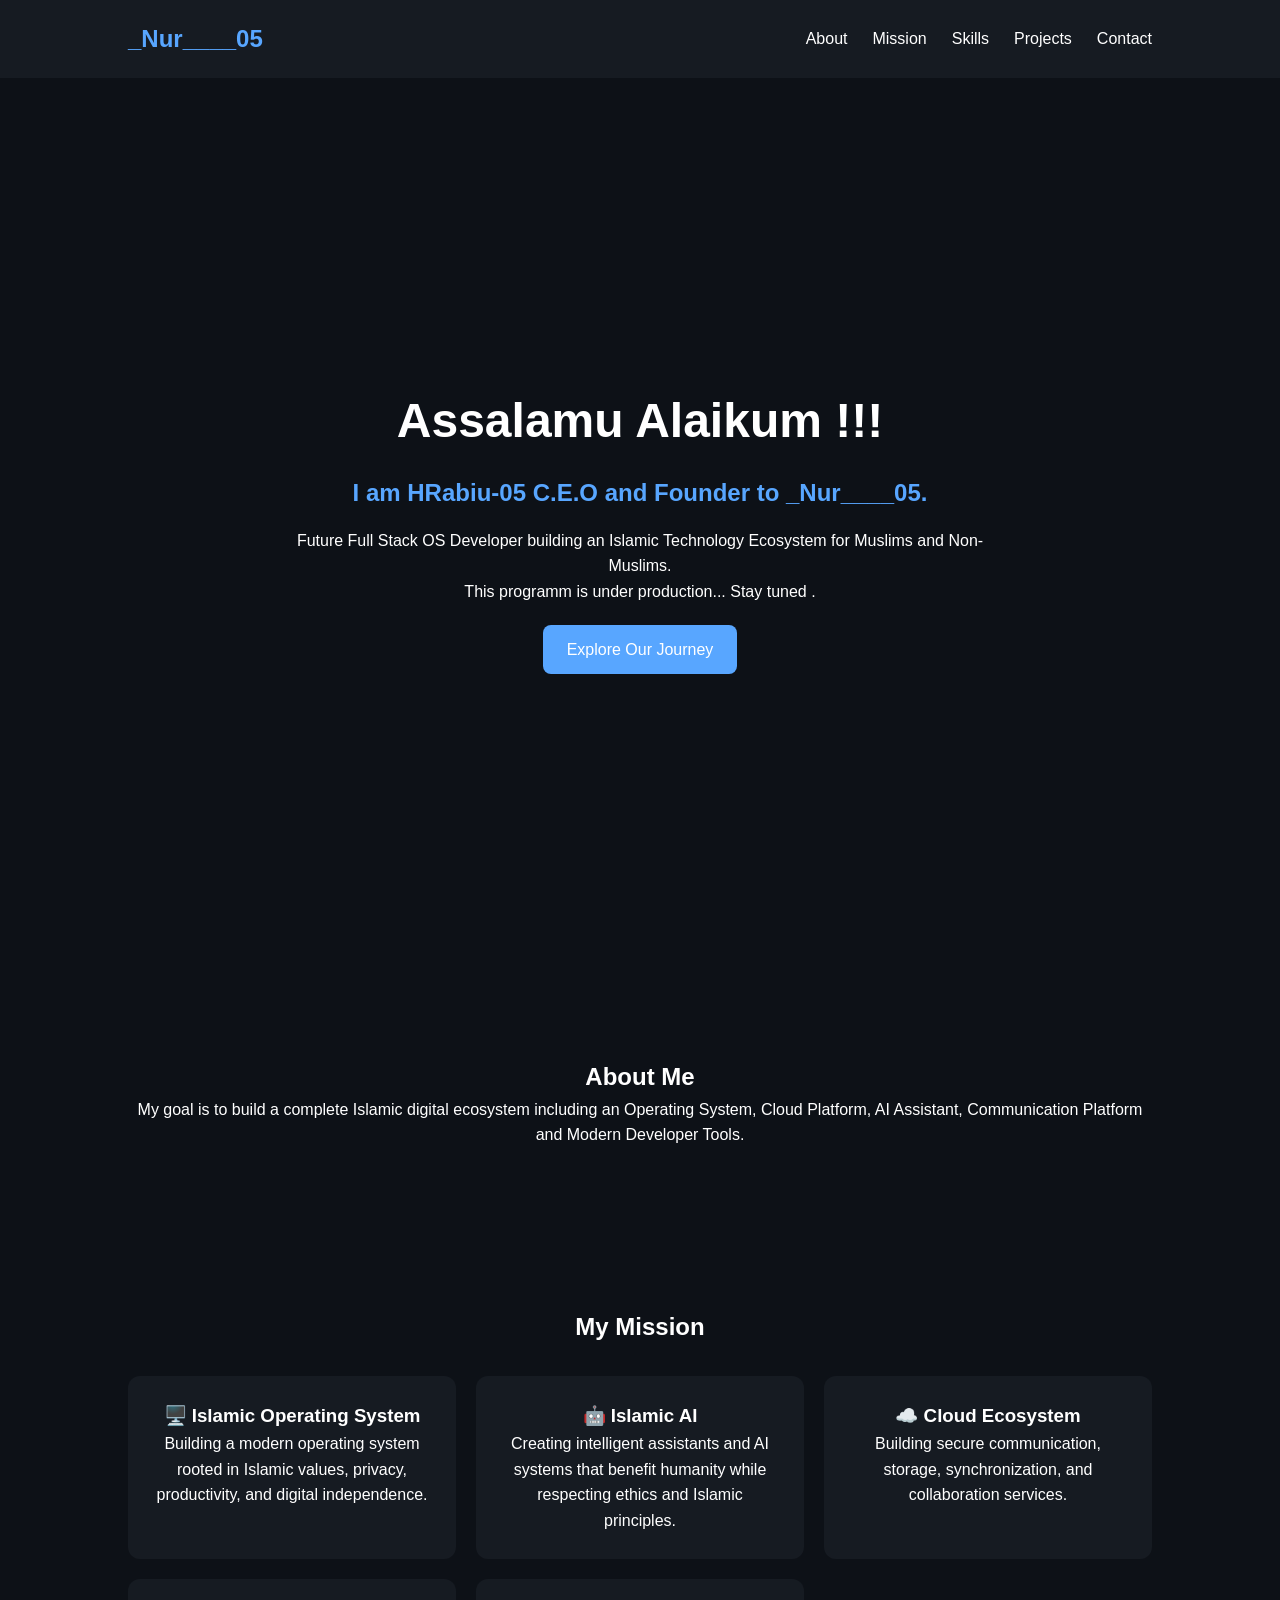
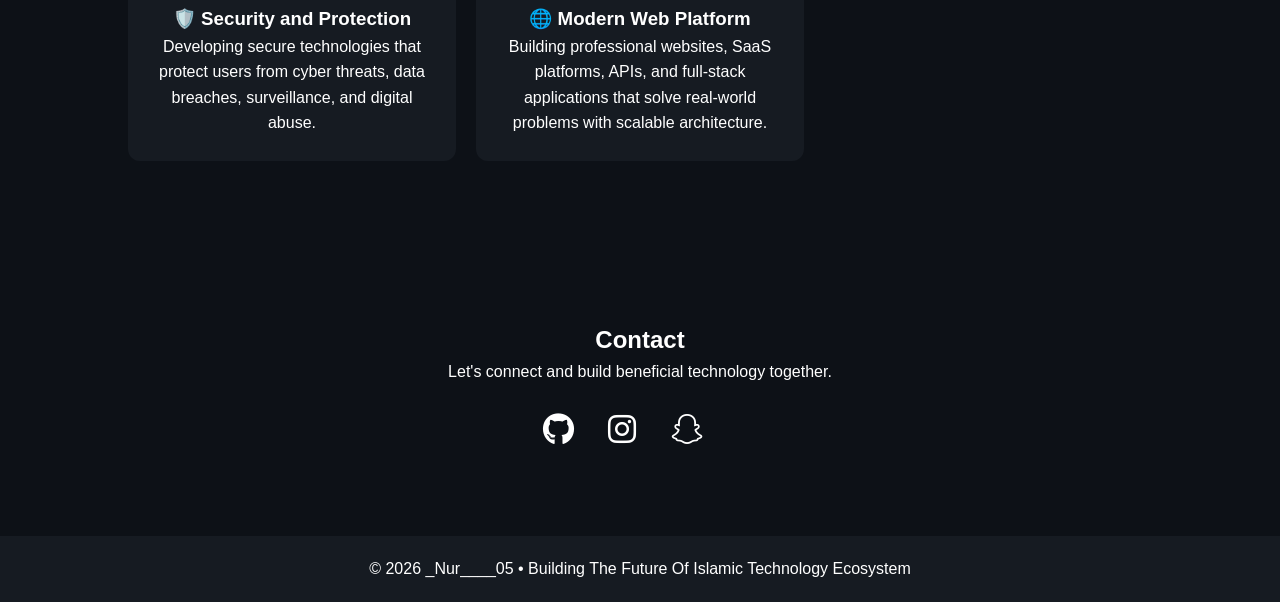
==== _Nur____05/index.html @ 8bd2f9d2 "Add files via upload added _Nur____05 page..." ====
<!DOCTYPE html>
<html lang="en">
<head>
    <meta charset="UTF-8">
    <meta name="viewport" content="width=device-width, initial-scale=1.0">
    <title>_Nur____05 | Future Full Islamic Tech Ecosystem </title>

    <link rel="stylesheet" href="css/style.css">

    <link
    href="https://cdnjs.cloudflare.com/ajax/libs/font-awesome/6.5.1/css/all.min.css"
    rel="stylesheet">
</head>
<body>

<header>
    <nav class="navbar">
        <h2 class="logo">_Nur____05</h2>

        <ul class="nav-links">
            <li><a href="#about">About</a></li>
            <li><a href="#mission">Mission</a></li>
            <li><a href="#skills">Skills</a></li>
            <li><a href="#projects">Projects</a></li>
            <li><a href="#contact">Contact</a></li>
        </ul>

        <div class="menu-btn">
            <i class="fas fa-bars"></i>
        </div>
    </nav>
</header>

<section class="hero">

    <div class="hero-content">

        <h1>Assalamu Alaikum !!! </h1>

        <h2>I am HRabiu-05 C.E.O and Founder to _Nur____05. </h2>

        <p>
            Future Full Stack OS Developer building an Islamic
            Technology Ecosystem for Muslims and Non-Muslims.
        </p>

        <p>
            This programm is under production... Stay tuned .
        </p>

        <a href="#mission" class="btn">
            Explore Our Journey
        </a>

    </div>

</section>

<section id="about" class="section">

    <h2>About Me</h2>

    <p>
        My goal is to build a complete Islamic digital ecosystem
        including an Operating System, Cloud Platform, AI Assistant,
        Communication Platform and Modern Developer Tools.
    </p>

</section>

<section id="mission" class="section">

    <h2>My Mission</h2>

    <div class="cards">

        <div class="card">
            <h3> 🖥️ Islamic Operating System</h3>
            <p>
                Building a modern operating system rooted in Islamic values,
                privacy, productivity, and digital independence.
            </p>
        </div>

        <div class="card">
            <h3> 🤖 Islamic AI</h3>
            <p>
                Creating intelligent assistants and AI systems that benefit
                humanity while respecting ethics and Islamic principles.
            </p>
        </div>

        <div class="card">
            <h3> ☁️ Cloud Ecosystem</h3>
            <p>
                Building secure communication, storage, synchronization,
                and collaboration services.
            </p>
        </div>

        <div class="card">
            <h3> 🛡️ Security and Protection</h3>
            <p>
                Developing secure technologies that protect users from
                cyber threats, data breaches, surveillance, and digital abuse.
            </p>
        </div>

        <div class="card">
            <h3> 🌐 Modern Web Platform</h3>
            <p>
                Building professional websites, SaaS platforms,
                APIs, and full-stack applications that solve
                real-world problems with scalable architecture.
            </p>
        </div>
    </div>

</section>


<section id="contact" class="section">

    <h2>Contact</h2>

    <p>
        Let's connect and build beneficial technology together.
    </p>

    <div class="socials">

        <a href="https://github.com/HRabiu-05"><i class="fab fa-github"></i></a>
        <a href="https://instagram.com/hrabiu_05__?igsh=cXMOeGNncTNiNW5z"><i class="fab fa-instagram"></i></a>
        <a href="https://www.snapchat.com/add/hrabiu05_social?share_id=TnLLtVIYutQ&locale=en-GB"><i class="fab fa-snapchat"></i></a>
        <a href="https://www.whatsapp.com"><i class="fab fa-whatsApp"></i></a>

    </div>

</section>

<footer>

    <p>
        © 2026 _Nur____05 • Building The Future Of Islamic Technology Ecosystem
    </p>

</footer>

<script src="js/script.js"></script>

</body>
</html>
---- _Nur____05/css/style.css ----
*{
    margin:0;
    padding:0;
    box-sizing:border-box;
    font-family:sans-serif;
}

body{
    background:#0d1117;
    color:white;
    line-height:1.6;
}

.navbar{
    display:flex;
    justify-content:space-between;
    align-items:center;
    padding:20px 10%;
    background:#161b22;
    position:sticky;
    top:0;
}

.logo{
    color:#58a6ff;
}

.nav-links{
    display:flex;
    list-style:none;
    gap:25px;
}

.nav-links a{
    color:white;
    text-decoration:none;
}

.hero{
    min-height:100vh;
    display:flex;
    justify-content:center;
    align-items:center;
    text-align:center;
    padding:20px;
}

.hero h1{
    font-size:3rem;
}

.hero h2{
    color:#58a6ff;
    margin:15px 0;
}

.hero p{
    max-width:700px;
}

.btn{
    display:inline-block;
    margin-top:20px;
    padding:12px 24px;
    background:#58a6ff;
    color:white;
    text-decoration:none;
    border-radius:8px;
}

.section{
    padding:80px 10%;
    text-align:center;
}

.cards{
    display:grid;
    grid-template-columns:repeat(auto-fit,minmax(250px,1fr));
    gap:20px;
    margin-top:30px;
}

.card{
    background:#161b22;
    padding:25px;
    border-radius:12px;
}

.skills{
    display:flex;
    flex-wrap:wrap;
    justify-content:center;
    gap:15px;
    margin-top:25px;
}

.skills span{
    background:#161b22;
    padding:10px 20px;
    border-radius:50px;
}

.socials{
    margin-top:20px;
}

.socials a{
    color:white;
    font-size:2rem;
    margin:0 15px;
}

footer{
    text-align:center;
    padding:20px;
    background:#161b22;
}

.menu-btn{
    display:none;
}

@media(max-width:768px){

    .nav-links{
        display:none;
    }

    .menu-btn{
        display:block;
        font-size:1.5rem;
    }

    .hero h1{
        font-size:2rem;
    }
}
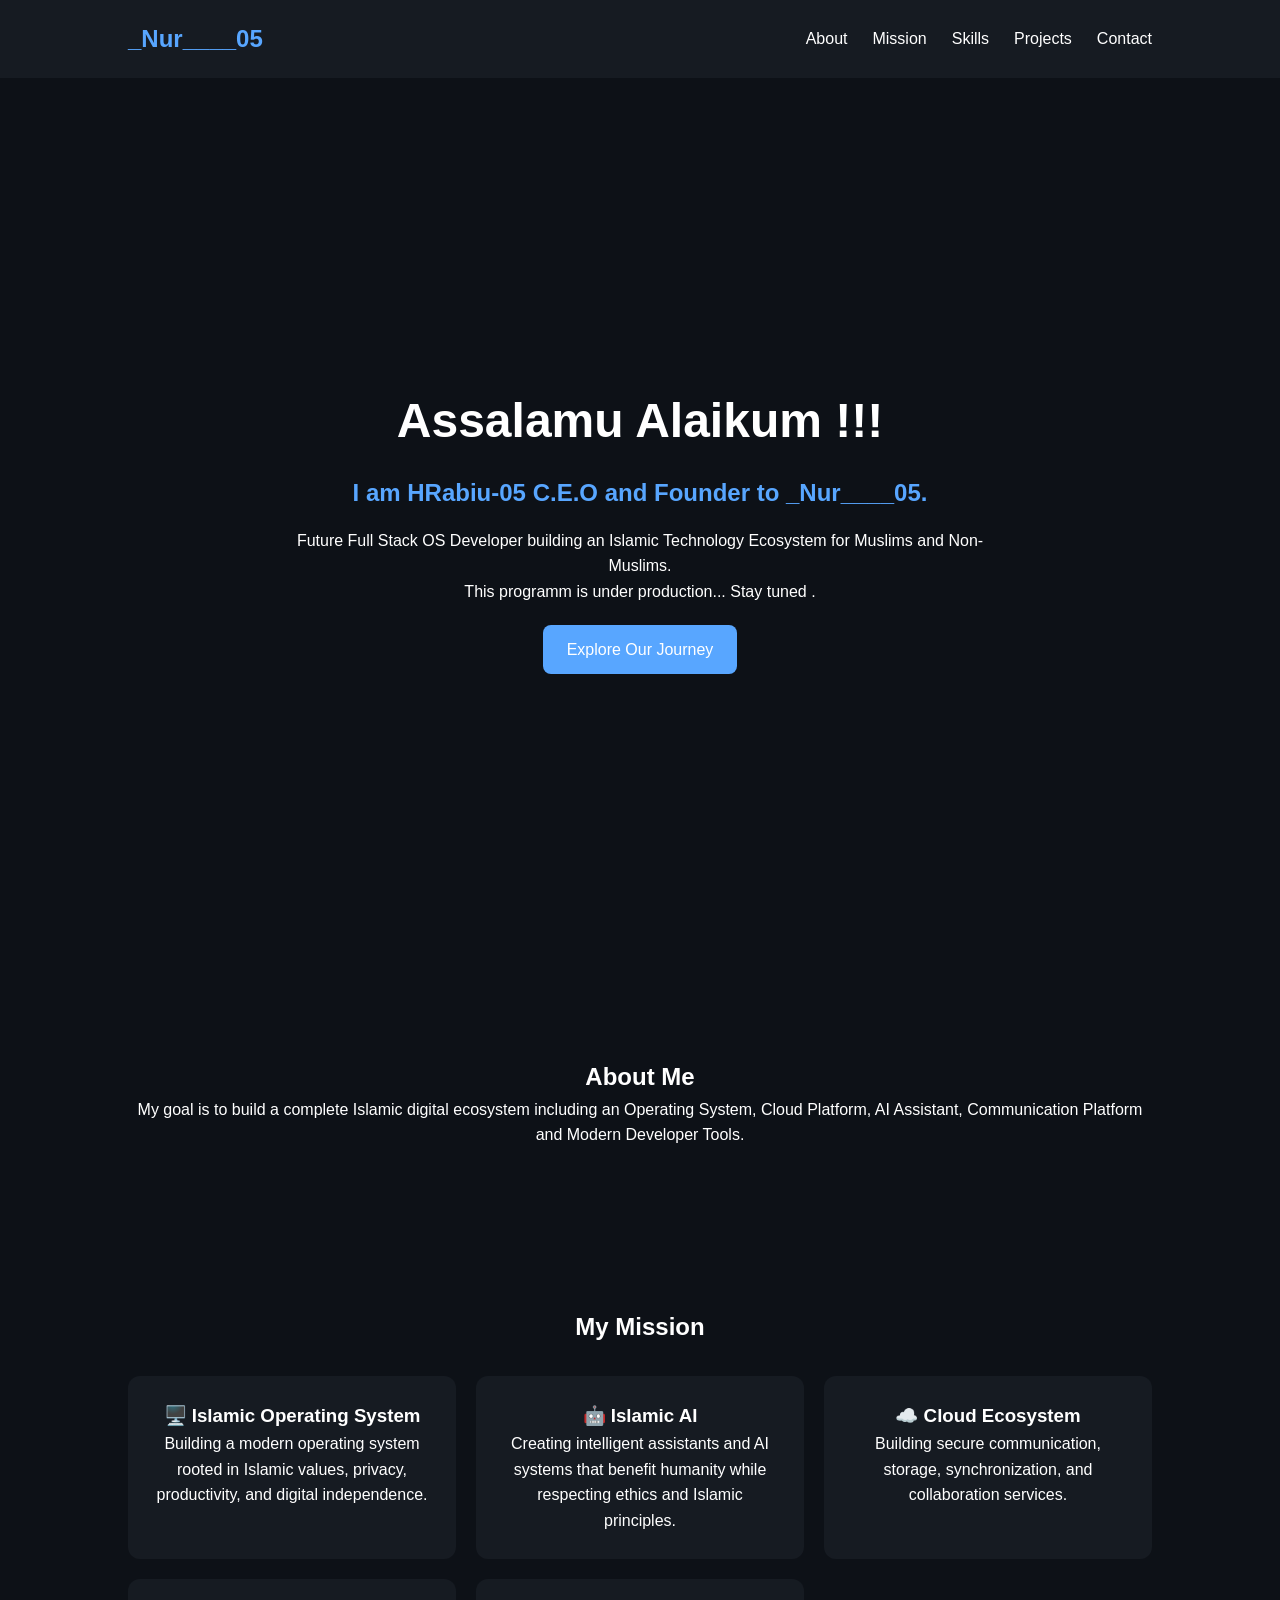
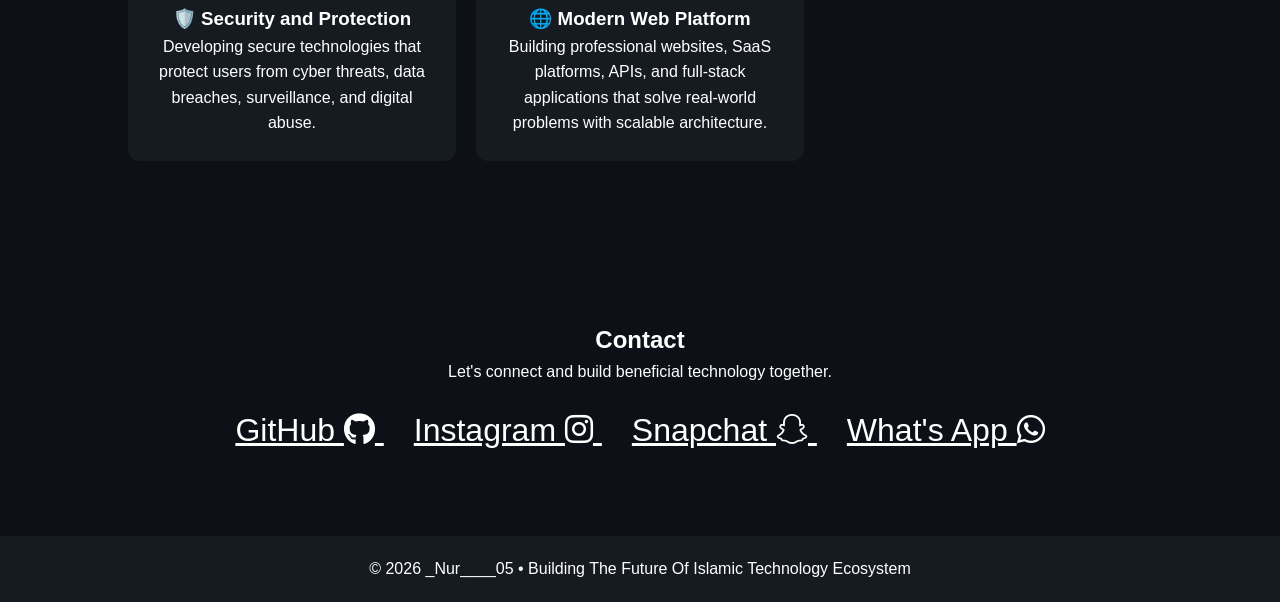
==== commit 45427022: "Add files via upload updated _Nur____05..." ====
--- a/_Nur____05/index.html
+++ b/_Nur____05/index.html
@@ -5,7 +5,7 @@
     <meta name="viewport" content="width=device-width, initial-scale=1.0">
     <title>_Nur____05 | Future Full Islamic Tech Ecosystem </title>
 
-    <link rel="stylesheet" href="css/style.css">
+    <link rel="stylesheet" href="../css/style.css">
 
     <link
     href="https://cdnjs.cloudflare.com/ajax/libs/font-awesome/6.5.1/css/all.min.css"
@@ -37,7 +37,7 @@
 
         <h1>Assalamu Alaikum !!! </h1>
 
-        <h2>I am HRabiu-05 C.E.O and Founder to _Nur____05. </h2>
+        <h2>I am <a src="../index.html"> HRabiu-05 </a> C.E.O and Founder to _Nur____05. </h2>
 
         <p>
             Future Full Stack OS Developer building an Islamic
@@ -128,11 +128,18 @@
     </p>
 
     <div class="socials">
-
-        <a href="https://github.com/HRabiu-05"><i class="fab fa-github"></i></a>
-        <a href="https://instagram.com/hrabiu_05__?igsh=cXMOeGNncTNiNW5z"><i class="fab fa-instagram"></i></a>
-        <a href="https://www.snapchat.com/add/hrabiu05_social?share_id=TnLLtVIYutQ&locale=en-GB"><i class="fab fa-snapchat"></i></a>
-        <a href="https://www.whatsapp.com"><i class="fab fa-whatsApp"></i></a>
+        <a href="https://github.com/HRabiu-05"> GitHub
+            <i class="fab fa-github"> </i>
+        </a>
+        <a href="https://instagram.com/hrabiu_05__?igsh=cXMOeGNncTNiNW5z"> Instagram
+            <i class="fab fa-instagram"> </i>
+        </a>
+        <a href="https://www.snapchat.com/add/hrabiu05_social?share_id=TnLLtVIYutQ&locale=en-GB"> Snapchat
+            <i class="fab fa-snapchat"> </i>
+        </a>
+        <a href="https://wa.me/message/S77RJYUMOQH2O1"> What's App
+            <i class="fab fa-whatsapp"> </i>
+        </a>
 
     </div>
 
@@ -146,7 +153,7 @@
 
 </footer>
 
-<script src="js/script.js"></script>
+<script src="../js/script.js"></script>
 
 </body>
 </html>
--- a/css/style.css
+++ b/css/style.css
@@ -0,0 +1,137 @@
+*{
+    margin:0;
+    padding:0;
+    box-sizing:border-box;
+    font-family:sans-serif;
+}
+
+body{
+    background:#0d1117;
+    color:white;
+    line-height:1.6;
+}
+
+.navbar{
+    display:flex;
+    justify-content:space-between;
+    align-items:center;
+    padding:20px 10%;
+    background:#161b22;
+    position:sticky;
+    top:0;
+}
+
+.logo{
+    color:#58a6ff;
+}
+
+.nav-links{
+    display:flex;
+    list-style:none;
+    gap:25px;
+}
+
+.nav-links a{
+    color:white;
+    text-decoration:none;
+}
+
+.hero{
+    min-height:100vh;
+    display:flex;
+    justify-content:center;
+    align-items:center;
+    text-align:center;
+    padding:20px;
+}
+
+.hero h1{
+    font-size:3rem;
+}
+
+.hero h2{
+    color:#58a6ff;
+    margin:15px 0;
+}
+
+.hero p{
+    max-width:700px;
+}
+
+.btn{
+    display:inline-block;
+    margin-top:20px;
+    padding:12px 24px;
+    background:#58a6ff;
+    color:white;
+    text-decoration:none;
+    border-radius:8px;
+}
+
+.section{
+    padding:80px 10%;
+    text-align:center;
+}
+
+.cards{
+    display:grid;
+    grid-template-columns:repeat(auto-fit,minmax(250px,1fr));
+    gap:20px;
+    margin-top:30px;
+}
+
+.card{
+    background:#161b22;
+    padding:25px;
+    border-radius:12px;
+}
+
+.skills{
+    display:flex;
+    flex-wrap:wrap;
+    justify-content:center;
+    gap:15px;
+    margin-top:25px;
+}
+
+.skills span{
+    background:#161b22;
+    padding:10px 20px;
+    border-radius:50px;
+}
+
+.socials{
+    margin-top:20px;
+}
+
+.socials a{
+    color:white;
+    font-size:2rem;
+    margin:0 15px;
+}
+
+footer{
+    text-align:center;
+    padding:20px;
+    background:#161b22;
+}
+
+.menu-btn{
+    display:none;
+}
+
+@media(max-width:768px){
+
+    .nav-links{
+        display:none;
+    }
+
+    .menu-btn{
+        display:block;
+        font-size:1.5rem;
+    }
+
+    .hero h1{
+        font-size:2rem;
+    }
+}
